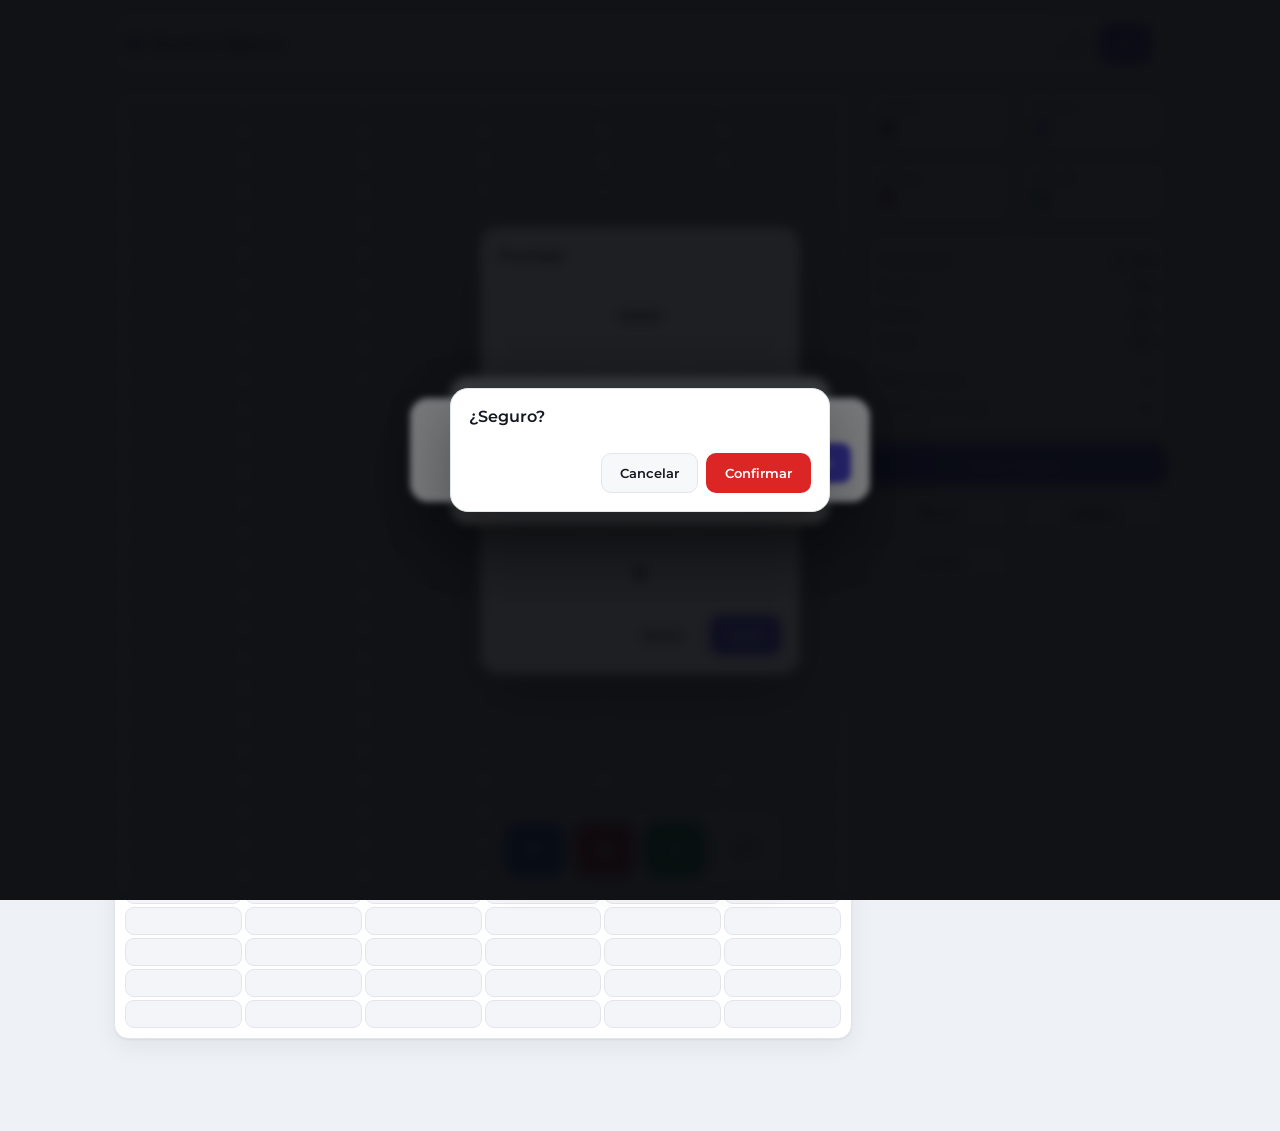
==== index.html @ eec9d6e6 "Punto y Banca - marcador de sabot con archivado en Supabase y panel admin" ====
<!DOCTYPE html>
<html lang="es">
<head>
  <meta charset="UTF-8" />
  <meta name="viewport" content="width=device-width, initial-scale=1.0, viewport-fit=cover" />
  <meta name="robots" content="noindex, nofollow" />
  <meta name="theme-color" content="#0f1115" />
  <meta name="description" content="Marcador para un sabot de Punto y Banca." />
  <title>Punto y Banca · Marcador</title>

  <link rel="preconnect" href="https://fonts.googleapis.com" />
  <link rel="preconnect" href="https://fonts.gstatic.com" crossorigin />
  <link href="https://fonts.googleapis.com/css2?family=Montserrat:wght@400;500;600;700&display=swap" rel="stylesheet" />
  <link rel="stylesheet" href="styles.css" />
</head>
<body>
  <div class="app">
    <header class="topbar">
      <div class="brand">
        <span class="brand-dot" aria-hidden="true"></span>
        <h1>Punto y Banca</h1>
      </div>
      <div class="topbar-actions">
        <span class="sync-badge" id="syncBadge" hidden></span>
        <button id="btnTheme" class="icon-btn" type="button" title="Cambiar tema" aria-label="Cambiar tema">🌙</button>
        <button id="btnQR" class="icon-btn icon-btn-accent" type="button" title="Compartir por QR" aria-label="Mostrar código QR">QR</button>
      </div>
    </header>

    <main class="board-wrap">
      <div class="board" id="board" role="grid" aria-label="Tablero de pases"></div>
    </main>

    <aside class="panel">
      <div class="counters">
        <div class="counter">
          <span class="counter-label">Pases</span>
          <span class="counter-value" id="cPases">0</span>
        </div>
        <div class="counter counter-p">
          <span class="counter-label">Punto</span>
          <span class="counter-value" id="cPunto">0</span>
        </div>
        <div class="counter counter-b">
          <span class="counter-label">Banca</span>
          <span class="counter-value" id="cBanca">0</span>
        </div>
        <div class="counter counter-a">
          <span class="counter-label">Ancar</span>
          <span class="counter-value" id="cAncar">0</span>
        </div>
      </div>

      <div class="mini-stats" id="miniStats"></div>

      <div class="panel-actions">
        <button class="btn btn-primary" id="btnNew" type="button">Nuevo tablero</button>
        <button class="btn btn-ghost" id="btnReset" type="button">Reset</button>
        <button class="btn btn-ghost" id="btnRules" type="button">Reglas</button>
        <button class="btn btn-ghost" id="btnHelp" type="button">Ayuda</button>
      </div>
    </aside>

    <footer class="controls" role="group" aria-label="Registrar resultado del pase">
      <button class="ctrl ctrl-p" id="btnP" type="button" aria-label="Gana Punto"><span>P</span></button>
      <button class="ctrl ctrl-b" id="btnB" type="button" aria-label="Gana Banca"><span>B</span></button>
      <button class="ctrl ctrl-a" id="btnA" type="button" aria-label="Ancar (empate)"><span>A</span></button>
      <button class="ctrl ctrl-back" id="btnBack" type="button" aria-label="Retroceder un pase"><span>↶</span></button>
    </footer>
  </div>

  <!-- ===================== TECLADO NUMÉRICO ===================== -->
  <div class="modal" id="keypadModal" hidden>
    <div class="modal-card keypad-card" role="dialog" aria-modal="true" aria-labelledby="keypadTitle">
      <p class="modal-title" id="keypadTitle">Puntaje</p>
      <div class="keypad-display" id="keypadValue">—</div>
      <div class="keypad-grid" id="keypadGrid"></div>
      <div class="modal-actions">
        <button class="btn btn-ghost" id="keypadClear" type="button">Borrar</button>
        <button class="btn btn-primary" id="keypadOk" type="button">Listo</button>
      </div>
    </div>
  </div>

  <!-- ===================== QR ===================== -->
  <div class="modal" id="qrModal" hidden>
    <div class="modal-card" role="dialog" aria-modal="true" aria-labelledby="qrTitle">
      <p class="modal-title" id="qrTitle">Compartir con jugadores</p>
      <div class="qr-box" id="qrBox"></div>
      <p class="qr-url" id="qrUrl"></p>
      <div class="modal-actions">
        <button class="btn btn-ghost" id="btnCopyUrl" type="button">Copiar enlace</button>
        <button class="btn btn-primary" data-close type="button">Listo</button>
      </div>
    </div>
  </div>

  <!-- ===================== INFO (reglas / ayuda) ===================== -->
  <div class="modal" id="infoModal" hidden>
    <div class="modal-card info-card" role="dialog" aria-modal="true" aria-labelledby="infoTitle">
      <p class="modal-title" id="infoTitle"></p>
      <div class="info-body" id="infoBody"></div>
      <div class="modal-actions">
        <button class="btn btn-primary" data-close type="button">Cerrar</button>
      </div>
    </div>
  </div>

  <!-- ===================== CONFIRMACIÓN ===================== -->
  <div class="modal" id="confirmModal" hidden>
    <div class="modal-card" role="dialog" aria-modal="true" aria-labelledby="confirmTitle">
      <p class="modal-title" id="confirmTitle">¿Seguro?</p>
      <p class="info-body" id="confirmBody"></p>
      <div class="modal-actions">
        <button class="btn btn-ghost" id="confirmNo" type="button">Cancelar</button>
        <button class="btn btn-danger" id="confirmYes" type="button">Confirmar</button>
      </div>
    </div>
  </div>

  <div class="toast" id="toast" role="status" aria-live="polite" hidden></div>

  <script src="config.js"></script>
  <script src="supabase.js"></script>
  <script src="qrcode.min.js"></script>
  <script src="app.js"></script>
</body>
</html>
---- styles.css ----
/* =============================================================
   Punto y Banca 2.0 — Estilos
   ============================================================= */

:root {
  --bg: #eef1f5;
  --surface: #ffffff;
  --surface-2: #f7f8fa;
  --text: #141821;
  --muted: #6b7280;
  --border: #e2e6ec;
  --shadow: 0 1px 2px rgba(16, 24, 40, .06), 0 8px 24px rgba(16, 24, 40, .06);

  --p: #2563eb;        /* Punto  */
  --b: #dc2626;        /* Banca  */
  --a: #16a34a;        /* Ancar  */
  --accent: #4f46e5;

  --cell: #ffffff;
  --cell-border: #e2e6ec;
  --cell-empty: #f3f5f9;

  --radius: 14px;
  --radius-sm: 9px;
  --anim: 190ms;
}

body.dark {
  --bg: #0d0f13;
  --surface: #161a21;
  --surface-2: #1c212b;
  --text: #e8ebf0;
  --muted: #98a1b3;
  --border: #262c38;
  --shadow: 0 1px 2px rgba(0, 0, 0, .4), 0 10px 30px rgba(0, 0, 0, .35);

  --p: #3b82f6;
  --b: #ef4444;
  --a: #22c55e;
  --accent: #818cf8;

  --cell: #1b2029;
  --cell-border: #2a3140;
  --cell-empty: #14181f;
}

* { box-sizing: border-box; }

html, body { height: 100%; }

body {
  margin: 0;
  font-family: 'Montserrat', -apple-system, BlinkMacSystemFont, 'Segoe UI', system-ui, sans-serif;
  background: var(--bg);
  color: var(--text);
  -webkit-font-smoothing: antialiased;
  -webkit-tap-highlight-color: transparent;
  transition: background var(--anim) ease, color var(--anim) ease;
}

h1 { font-size: 1.05rem; margin: 0; font-weight: 600; letter-spacing: .2px; }

button { font-family: inherit; cursor: pointer; }

/* ===================== LAYOUT ===================== */
.app {
  max-width: 1080px;
  margin: 0 auto;
  padding: 12px 14px calc(92px + env(safe-area-inset-bottom));
  display: grid;
  grid-template-columns: 1fr 300px;
  grid-template-areas:
    "topbar topbar"
    "board  panel";
  gap: 14px;
  align-items: start;
}

/* ===================== TOPBAR ===================== */
.topbar {
  grid-area: topbar;
  display: flex;
  align-items: center;
  justify-content: space-between;
  background: var(--surface);
  border: 1px solid var(--border);
  border-radius: var(--radius);
  padding: 12px 14px;
  box-shadow: var(--shadow);
}
.brand { display: flex; align-items: center; gap: 10px; }
.brand-dot {
  width: 12px; height: 12px; border-radius: 50%;
  background: linear-gradient(135deg, var(--b), var(--p));
  box-shadow: 0 0 0 4px color-mix(in srgb, var(--p) 15%, transparent);
}
.topbar-actions { display: flex; align-items: center; gap: 8px; }

.icon-btn {
  border: 1px solid var(--border);
  background: var(--surface-2);
  color: var(--text);
  height: 38px; min-width: 38px;
  padding: 0 12px;
  border-radius: 10px;
  font-size: .95rem; font-weight: 600;
  transition: transform var(--anim) ease, background var(--anim) ease, border-color var(--anim) ease;
}
.icon-btn:hover { transform: translateY(-1px); }
.icon-btn:active { transform: translateY(0) scale(.97); }
.icon-btn-accent { background: var(--accent); border-color: var(--accent); color: #fff; }

.sync-badge {
  font-size: .7rem; font-weight: 600;
  color: #92400e; background: #fef3c7;
  border-radius: 999px; padding: 4px 9px;
}
body.dark .sync-badge { color: #fde68a; background: #422006; }

/* ===================== TABLERO ===================== */
.board-wrap {
  grid-area: board;
  background: var(--surface);
  border: 1px solid var(--border);
  border-radius: var(--radius);
  padding: 10px;
  box-shadow: var(--shadow);
  overflow: hidden;
}
.board {
  display: grid;
  grid-template-columns: repeat(6, 1fr);
  gap: 3px;
}
/* columnas: bloque1 (P,B) bloque2 (P,B) bloque3 (P,B) */
.cell {
  position: relative;
  min-height: 28px;
  border: 1px solid var(--cell-border);
  background: var(--cell-empty);
  border-radius: var(--radius-sm);
  padding: 0;
  color: var(--muted);
  display: grid;
  place-items: center;
  font-weight: 600;
  font-size: .72rem;
  transition: background var(--anim) ease, border-color var(--anim) ease, transform var(--anim) ease;
}
.cell:focus-visible { outline: 2px solid var(--accent); outline-offset: 1px; }
.cell.filled { cursor: pointer; color: #fff; border-color: transparent; }
.cell.filled.p { background: var(--p); }
.cell.filled.b { background: var(--b); }
.cell.filled.tie { background: var(--a); }
.cell.filled:hover { filter: brightness(1.08); }
.cell .cell-score { pointer-events: none; line-height: 1; }

/* Animación sutil al marcar */
@keyframes pop-in {
  0%   { transform: scale(.55); opacity: 0; }
  60%  { transform: scale(1.09); opacity: 1; }
  100% { transform: scale(1); }
}
.cell.pop { animation: pop-in var(--anim) cubic-bezier(.34, 1.56, .64, 1); }

@keyframes fade-out {
  from { opacity: 1; transform: scale(1); }
  to   { opacity: 0; transform: scale(.7); }
}
.cell.fade { animation: fade-out 160ms ease forwards; }

@keyframes score-in {
  from { opacity: 0; transform: scale(.5); }
  to   { opacity: 1; transform: scale(1); }
}
.cell-score.enter { animation: score-in 170ms ease; }

/* ===================== PANEL ===================== */
.panel {
  grid-area: panel;
  display: flex;
  flex-direction: column;
  gap: 12px;
}
.counters {
  display: grid;
  grid-template-columns: 1fr 1fr;
  gap: 8px;
}
.counter {
  background: var(--surface);
  border: 1px solid var(--border);
  border-radius: var(--radius);
  padding: 10px 12px;
  box-shadow: var(--shadow);
  display: flex;
  flex-direction: column;
  gap: 2px;
}
.counter-label { font-size: .68rem; color: var(--muted); text-transform: uppercase; letter-spacing: .06em; }
.counter-value { font-size: 1.5rem; font-weight: 700; line-height: 1; }
.counter-p .counter-value { color: var(--p); }
.counter-b .counter-value { color: var(--b); }
.counter-a .counter-value { color: var(--a); }

.mini-stats {
  background: var(--surface);
  border: 1px solid var(--border);
  border-radius: var(--radius);
  padding: 12px;
  box-shadow: var(--shadow);
  font-size: .82rem;
}
.mini-stats .ms-row {
  display: flex; justify-content: space-between; gap: 8px;
  padding: 5px 0; border-bottom: 1px dashed var(--border);
}
.mini-stats .ms-row:last-child { border-bottom: none; }
.mini-stats .ms-key { color: var(--muted); }
.mini-stats .ms-val { font-weight: 600; }
.ms-bar { height: 6px; border-radius: 999px; background: var(--cell-empty); overflow: hidden; margin-top: 6px; display: flex; }
.ms-bar span { display: block; height: 100%; transition: width var(--anim) ease; }

.panel-actions { display: grid; grid-template-columns: 1fr 1fr; gap: 8px; }

.btn {
  border-radius: 10px;
  border: 1px solid transparent;
  padding: 10px 12px;
  font-size: .84rem;
  font-weight: 600;
  transition: transform var(--anim) ease, background var(--anim) ease, filter var(--anim) ease;
  min-height: 40px;
}
.btn:hover { transform: translateY(-1px); }
.btn:active { transform: translateY(0) scale(.98); }
.btn-primary { background: var(--accent); color: #fff; }
.btn-primary:hover { filter: brightness(1.06); }
.btn-ghost { background: var(--surface-2); border-color: var(--border); color: var(--text); }
.btn-danger { background: var(--b); color: #fff; }
#btnNew { grid-column: 1 / -1; }

/* ===================== CONTROLES (footer) ===================== */
.controls {
  position: fixed;
  left: 50%;
  bottom: calc(14px + env(safe-area-inset-bottom));
  transform: translateX(-50%);
  display: flex;
  gap: 10px;
  background: var(--surface);
  border: 1px solid var(--border);
  border-radius: 18px;
  padding: 8px;
  box-shadow: var(--shadow);
  z-index: 40;
}
.ctrl {
  width: 60px; height: 54px;
  border-radius: 13px;
  border: none;
  color: #fff;
  font-size: 1.25rem;
  font-weight: 700;
  transition: transform var(--anim) ease, filter var(--anim) ease;
}
.ctrl:hover { transform: translateY(-2px); }
.ctrl:active { transform: translateY(0) scale(.94); }
.ctrl:focus-visible { outline: 2px solid var(--accent); outline-offset: 2px; }
.ctrl-p { background: var(--p); }
.ctrl-b { background: var(--b); }
.ctrl-a { background: var(--a); }
.ctrl-back { background: var(--surface-2); color: var(--text); border: 1px solid var(--border); }

/* ===================== MODALES ===================== */
.modal {
  position: fixed; inset: 0;
  background: rgba(8, 10, 14, .55);
  backdrop-filter: blur(3px);
  display: grid; place-items: center;
  padding: 18px;
  z-index: 100;
  animation: modal-fade 160ms ease;
}
@keyframes modal-fade { from { opacity: 0; } to { opacity: 1; } }

.modal-card {
  background: var(--surface);
  border: 1px solid var(--border);
  border-radius: 18px;
  padding: 18px;
  width: 100%;
  max-width: 380px;
  box-shadow: 0 24px 60px rgba(0, 0, 0, .35);
  animation: modal-pop 180ms cubic-bezier(.34, 1.4, .64, 1);
}
@keyframes modal-pop { from { transform: translateY(10px) scale(.97); opacity: .6; } to { transform: none; opacity: 1; } }

.modal-title { margin: 0 0 12px; font-weight: 600; font-size: 1rem; }
.modal-actions { display: flex; gap: 8px; justify-content: flex-end; margin-top: 14px; }
.modal-actions .btn { flex: 0 0 auto; padding-inline: 18px; }

.info-card { max-width: 460px; }
.info-body { font-size: .85rem; line-height: 1.6; color: var(--text); white-space: pre-line; max-height: 60vh; overflow: auto; }
.info-body h3 { margin: 12px 0 4px; font-size: .85rem; }
.info-body ul { margin: 4px 0; padding-left: 18px; }

/* ===================== TECLADO ===================== */
.keypad-card { max-width: 320px; }
.keypad-display {
  text-align: center;
  font-size: 2.6rem;
  font-weight: 700;
  padding: 10px;
  margin-bottom: 12px;
  border-radius: var(--radius);
  background: var(--surface-2);
  border: 1px solid var(--border);
  min-height: 68px;
}
.keypad-grid { display: grid; grid-template-columns: repeat(3, 1fr); gap: 8px; }
.keypad-grid button {
  height: 54px;
  border-radius: 12px;
  border: 1px solid var(--border);
  background: var(--surface-2);
  color: var(--text);
  font-size: 1.3rem;
  font-weight: 600;
  transition: transform var(--anim) ease, background var(--anim) ease;
}
.keypad-grid button:hover { background: var(--cell-empty); }
.keypad-grid button:active { transform: scale(.94); }
.keypad-grid button.zero { grid-column: span 3; }

/* ===================== QR ===================== */
.qr-box {
  display: grid; place-items: center;
  background: #fff; border-radius: 14px;
  padding: 12px; margin: 0 auto 10px;
  width: max-content; max-width: 100%;
}
.qr-box img, .qr-box canvas, .qr-box svg { display: block; max-width: 100%; height: auto; }
.qr-url {
  font-size: .72rem; color: var(--muted);
  text-align: center; word-break: break-all; margin: 0;
}

/* ===================== TOAST ===================== */
.toast {
  position: fixed;
  left: 50%;
  bottom: calc(96px + env(safe-area-inset-bottom));
  transform: translateX(-50%);
  background: #14181f;
  color: #fff;
  padding: 11px 16px;
  border-radius: 12px;
  font-size: .82rem;
  font-weight: 500;
  box-shadow: 0 12px 30px rgba(0, 0, 0, .35);
  z-index: 120;
  max-width: 90vw;
  text-align: center;
  animation: toast-in 180ms ease;
}
@keyframes toast-in { from { opacity: 0; transform: translate(-50%, 8px); } to { opacity: 1; transform: translate(-50%, 0); } }
.toast.warn { background: #92400e; }

/* ===================== RESPONSIVE ===================== */
@media (max-width: 820px) {
  .app {
    grid-template-columns: 1fr;
    grid-template-areas:
      "topbar"
      "board"
      "panel";
    padding-bottom: calc(96px + env(safe-area-inset-bottom));
  }
  .panel { flex-direction: column; }
  .counters { grid-template-columns: repeat(4, 1fr); }
  .counter-value { font-size: 1.25rem; }
  .panel-actions { grid-template-columns: repeat(2, 1fr); }
}

@media (max-width: 480px) {
  .app { padding: 10px 10px calc(96px + env(safe-area-inset-bottom)); gap: 10px; }
  .brand h1 { font-size: .95rem; }
  .board { gap: 2px; }
  .cell { font-size: .62rem; border-radius: 7px; }
  .counters { grid-template-columns: repeat(2, 1fr); }
  .ctrl { width: 56px; height: 50px; }
}

/* =============================================================
   PANEL ADMIN
   ============================================================= */
.admin {
  max-width: 1080px;
  margin: 0 auto;
  padding: 12px 14px 40px;
  display: flex;
  flex-direction: column;
  gap: 14px;
}

.card {
  background: var(--surface);
  border: 1px solid var(--border);
  border-radius: var(--radius);
  padding: 16px;
  box-shadow: var(--shadow);
}
.card-title { margin: 0 0 4px; font-size: .95rem; font-weight: 600; }
.card-sub { margin: 0 0 14px; font-size: .82rem; color: var(--muted); }

/* Login */
.form { display: flex; flex-direction: column; gap: 12px; max-width: 360px; }
.field { display: flex; flex-direction: column; gap: 5px; font-size: .78rem; color: var(--muted); }
.field input {
  font-family: inherit;
  font-size: .9rem;
  padding: 10px 12px;
  border-radius: 10px;
  border: 1px solid var(--border);
  background: var(--surface-2);
  color: var(--text);
}
.field input:focus { outline: 2px solid var(--accent); outline-offset: 1px; border-color: transparent; }
.form-msg { font-size: .8rem; color: var(--b); margin: 0; min-height: 1em; }

/* KPIs */
.kpis {
  display: grid;
  grid-template-columns: repeat(auto-fit, minmax(140px, 1fr));
  gap: 10px;
}
.kpi {
  background: var(--surface);
  border: 1px solid var(--border);
  border-radius: var(--radius);
  padding: 12px 14px;
  box-shadow: var(--shadow);
  display: flex; flex-direction: column; gap: 3px;
}
.kpi-label { font-size: .7rem; color: var(--muted); text-transform: uppercase; letter-spacing: .05em; }
.kpi-value { font-size: 1.5rem; font-weight: 700; line-height: 1.1; }
.kpi-sub { font-size: .72rem; color: var(--muted); }

/* Grid */
.grid-2 { display: grid; grid-template-columns: 1fr 1fr; gap: 14px; margin: 14px 0; }

/* Tablas */
.table-scroll { overflow: auto; max-height: 60vh; }
.data-table { width: 100%; border-collapse: collapse; font-size: .82rem; }
.data-table th, .data-table td {
  text-align: left;
  padding: 8px 10px;
  border-bottom: 1px solid var(--border);
  white-space: nowrap;
}
.data-table th {
  position: sticky; top: 0;
  background: var(--surface);
  color: var(--muted);
  font-weight: 600;
  font-size: .72rem;
  text-transform: uppercase;
  letter-spacing: .04em;
}
.data-table tbody tr:hover { background: var(--surface-2); }
.data-table .mono { font-family: ui-monospace, SFMono-Regular, Menlo, monospace; font-size: .78rem; }
.data-table .empty, .empty { color: var(--muted); text-align: center; padding: 18px; font-size: .82rem; }

/* Barras */
.bars { display: flex; flex-direction: column; gap: 8px; }
.bar-row { display: grid; grid-template-columns: 48px 1fr 40px; align-items: center; gap: 8px; font-size: .78rem; }
.bar-day { color: var(--muted); }
.bar-track { height: 16px; background: var(--cell-empty); border-radius: 999px; overflow: hidden; }
.bar-fill { display: block; height: 100%; background: linear-gradient(90deg, var(--p), var(--accent)); border-radius: 999px; transition: width var(--anim) ease; }
.bar-val { text-align: right; font-weight: 600; }

@media (max-width: 820px) {
  .grid-2 { grid-template-columns: 1fr; }
}

/* ===================== ACCESIBILIDAD ===================== */
@media (prefers-reduced-motion: reduce) {
  *, *::before, *::after {
    animation-duration: .001ms !important;
    animation-iteration-count: 1 !important;
    transition-duration: .001ms !important;
  }
}
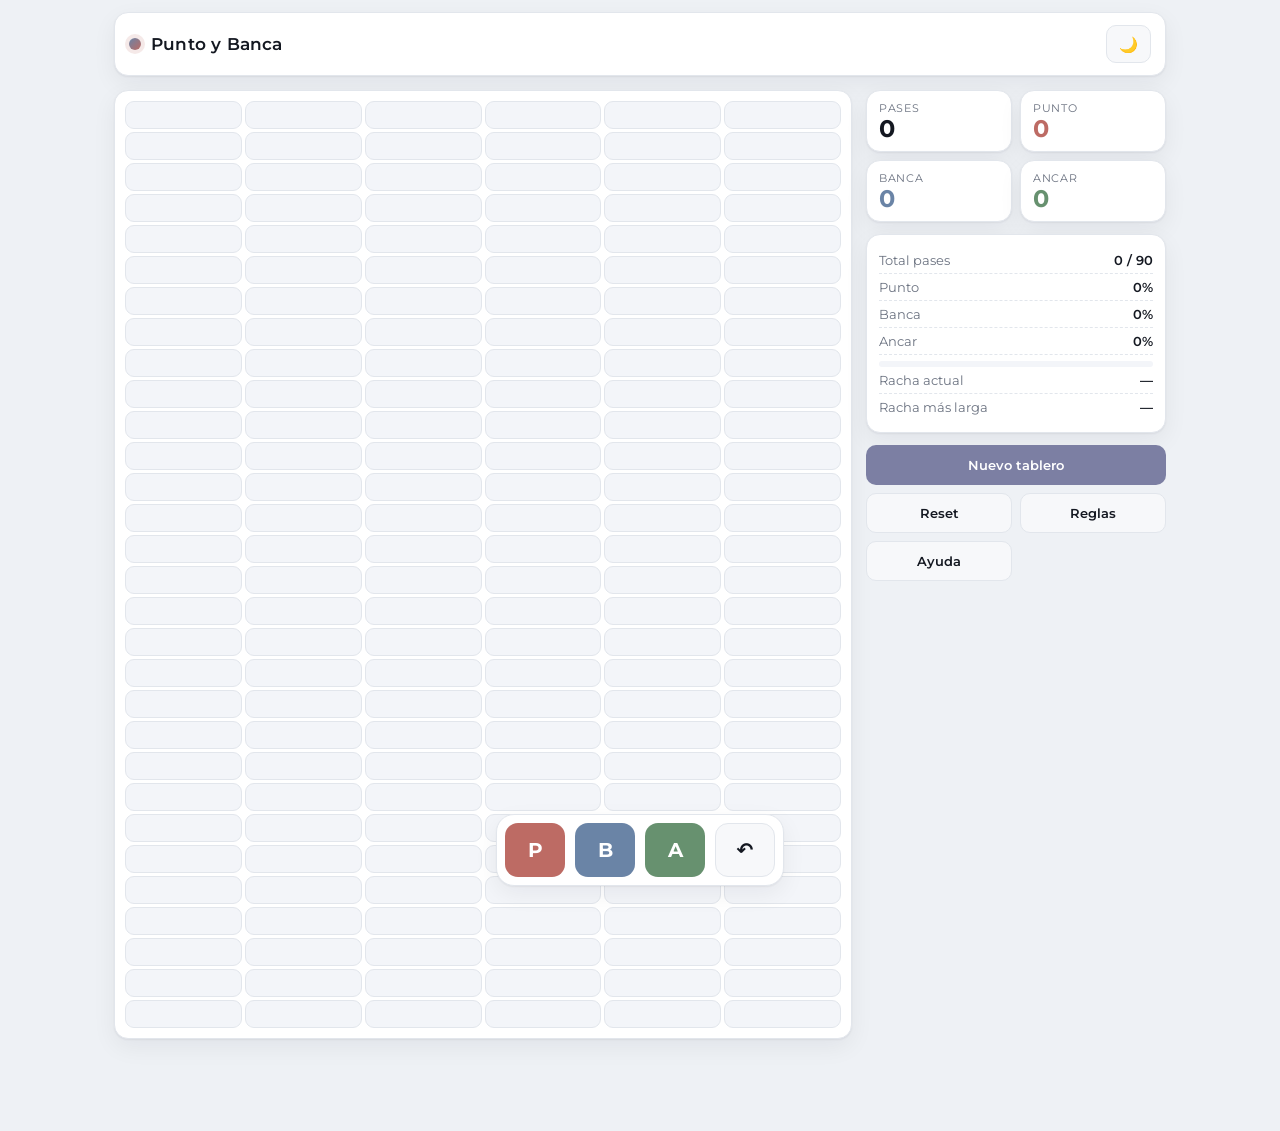
==== commit 83ac2202: "Quitar función de QR (botón, ventana y generador)" ====
--- a/index.html
+++ b/index.html
@@ -23,7 +23,6 @@
       <div class="topbar-actions">
         <span class="sync-badge" id="syncBadge" hidden></span>
         <button id="btnTheme" class="icon-btn" type="button" title="Cambiar tema" aria-label="Cambiar tema">🌙</button>
-        <button id="btnQR" class="icon-btn icon-btn-accent" type="button" title="Compartir por QR" aria-label="Mostrar código QR">QR</button>
       </div>
     </header>
 
@@ -82,19 +81,6 @@
     </div>
   </div>
 
-  <!-- ===================== QR ===================== -->
-  <div class="modal" id="qrModal" hidden>
-    <div class="modal-card" role="dialog" aria-modal="true" aria-labelledby="qrTitle">
-      <p class="modal-title" id="qrTitle">Compartir con jugadores</p>
-      <div class="qr-box" id="qrBox"></div>
-      <p class="qr-url" id="qrUrl"></p>
-      <div class="modal-actions">
-        <button class="btn btn-ghost" id="btnCopyUrl" type="button">Copiar enlace</button>
-        <button class="btn btn-primary" data-close type="button">Listo</button>
-      </div>
-    </div>
-  </div>
-
   <!-- ===================== INFO (reglas / ayuda) ===================== -->
   <div class="modal" id="infoModal" hidden>
     <div class="modal-card info-card" role="dialog" aria-modal="true" aria-labelledby="infoTitle">
@@ -122,7 +108,6 @@
 
   <script src="config.js"></script>
   <script src="supabase.js"></script>
-  <script src="qrcode.min.js"></script>
   <script src="app.js"></script>
 </body>
 </html>
--- a/styles.css
+++ b/styles.css
@@ -11,10 +11,11 @@
   --border: #e2e6ec;
   --shadow: 0 1px 2px rgba(16, 24, 40, .06), 0 8px 24px rgba(16, 24, 40, .06);
 
-  --p: #2563eb;        /* Punto  */
-  --b: #dc2626;        /* Banca  */
-  --a: #16a34a;        /* Ancar  */
-  --accent: #4f46e5;
+  --p: #bd6b64;        /* Punto (rojo suavizado)  */
+  --b: #6a84a6;        /* Banca (azul suavizado)  */
+  --a: #67916f;        /* Ancar (verde suavizado) */
+  --accent: #7c7fa3;
+  --danger: #b5655e;   /* Alertas y botón de peligro (independiente de P/B/A) */
 
   --cell: #ffffff;
   --cell-border: #e2e6ec;
@@ -34,10 +35,11 @@
   --border: #262c38;
   --shadow: 0 1px 2px rgba(0, 0, 0, .4), 0 10px 30px rgba(0, 0, 0, .35);
 
-  --p: #3b82f6;
-  --b: #ef4444;
-  --a: #22c55e;
-  --accent: #818cf8;
+  --p: #bd6b64;
+  --b: #6a84a6;
+  --a: #67916f;
+  --accent: #a2a5d4;
+  --danger: #b5655e;
 
   --cell: #1b2029;
   --cell-border: #2a3140;
@@ -237,7 +239,7 @@
 .btn-primary { background: var(--accent); color: #fff; }
 .btn-primary:hover { filter: brightness(1.06); }
 .btn-ghost { background: var(--surface-2); border-color: var(--border); color: var(--text); }
-.btn-danger { background: var(--b); color: #fff; }
+.btn-danger { background: var(--danger); color: #fff; }
 #btnNew { grid-column: 1 / -1; }
 
 /* ===================== CONTROLES (footer) ===================== */
@@ -273,6 +275,10 @@
 .ctrl-back { background: var(--surface-2); color: var(--text); border: 1px solid var(--border); }
 
 /* ===================== MODALES ===================== */
+/* El atributo hidden siempre debe ganar, incluso sobre .modal { display: grid }.
+   Sin esta regla los diálogos nunca se ocultan y sus botones "no hacen nada". */
+[hidden] { display: none !important; }
+
 .modal {
   position: fixed; inset: 0;
   background: rgba(8, 10, 14, .55);
@@ -332,19 +338,6 @@
 .keypad-grid button:hover { background: var(--cell-empty); }
 .keypad-grid button:active { transform: scale(.94); }
 .keypad-grid button.zero { grid-column: span 3; }
-
-/* ===================== QR ===================== */
-.qr-box {
-  display: grid; place-items: center;
-  background: #fff; border-radius: 14px;
-  padding: 12px; margin: 0 auto 10px;
-  width: max-content; max-width: 100%;
-}
-.qr-box img, .qr-box canvas, .qr-box svg { display: block; max-width: 100%; height: auto; }
-.qr-url {
-  font-size: .72rem; color: var(--muted);
-  text-align: center; word-break: break-all; margin: 0;
-}
 
 /* ===================== TOAST ===================== */
 .toast {
@@ -427,7 +420,7 @@
   color: var(--text);
 }
 .field input:focus { outline: 2px solid var(--accent); outline-offset: 1px; border-color: transparent; }
-.form-msg { font-size: .8rem; color: var(--b); margin: 0; min-height: 1em; }
+.form-msg { font-size: .8rem; color: var(--danger); margin: 0; min-height: 1em; }
 
 /* KPIs */
 .kpis {
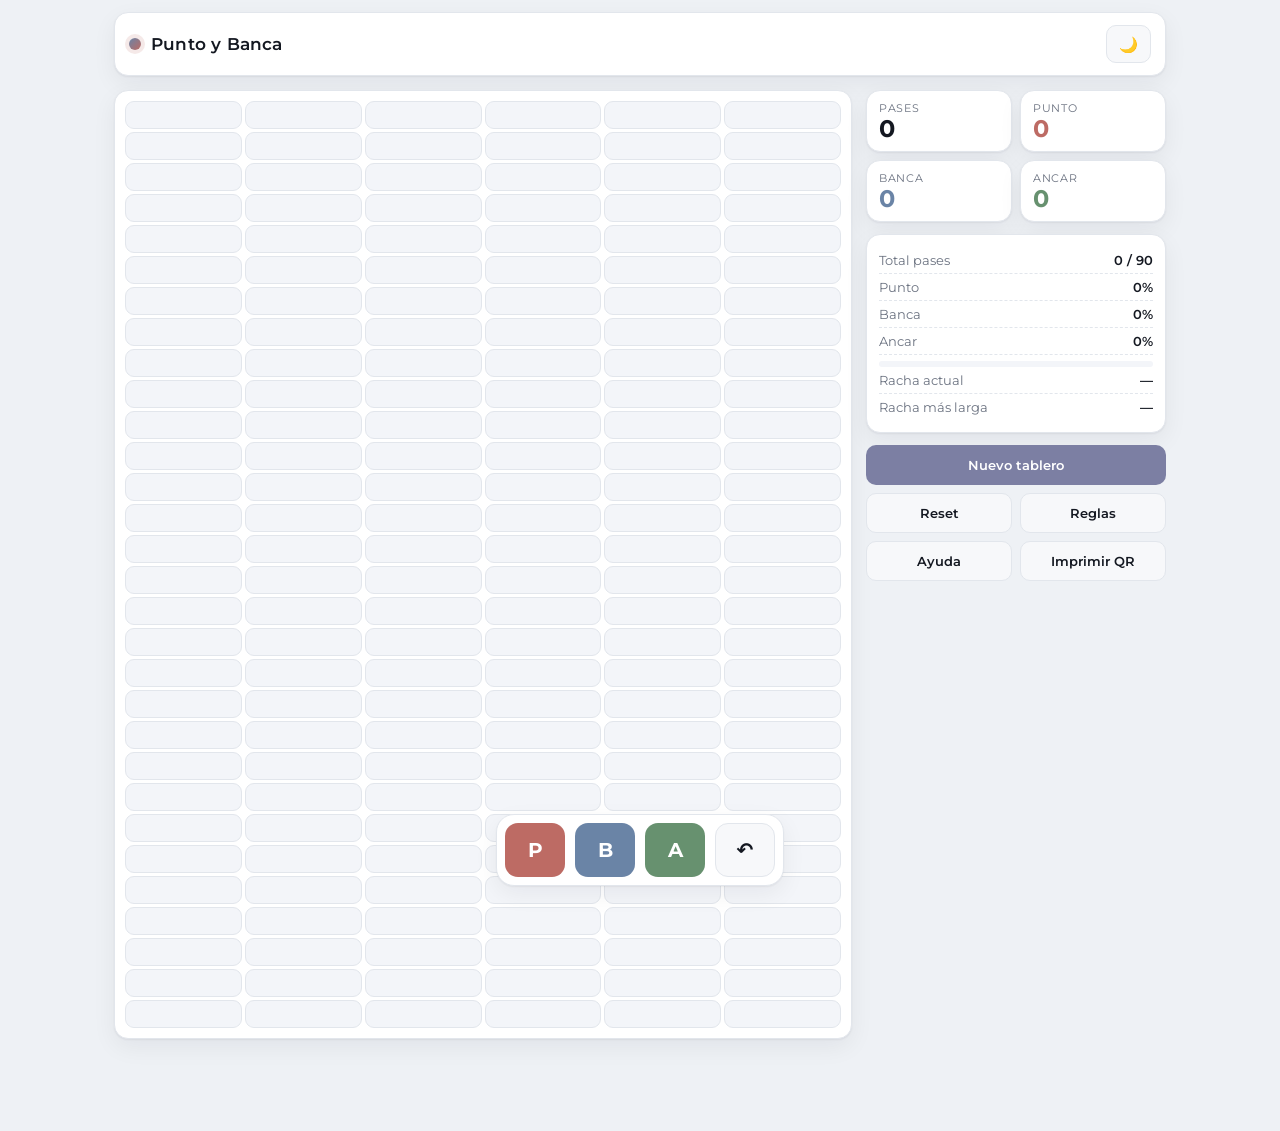
==== commit 01469c43: "QR imprimible: boton en acciones, cartel con QR y estilos de impresion" ====
--- a/index.html
+++ b/index.html
@@ -57,6 +57,7 @@
         <button class="btn btn-ghost" id="btnReset" type="button">Reset</button>
         <button class="btn btn-ghost" id="btnRules" type="button">Reglas</button>
         <button class="btn btn-ghost" id="btnHelp" type="button">Ayuda</button>
+        <button class="btn btn-ghost" id="btnQR" type="button">Imprimir QR</button>
       </div>
     </aside>
 
@@ -77,6 +78,20 @@
       <div class="modal-actions">
         <button class="btn btn-ghost" id="keypadClear" type="button">Borrar</button>
         <button class="btn btn-primary" id="keypadOk" type="button">Listo</button>
+      </div>
+    </div>
+  </div>
+
+  <!-- ===================== QR (imprimible) ===================== -->
+  <div class="modal" id="qrModal" hidden>
+    <div class="modal-card qr-card" role="dialog" aria-modal="true" aria-labelledby="qrTitle">
+      <p class="modal-title qr-title" id="qrTitle">Punto y Banca</p>
+      <p class="qr-hint">Escaneá con la cámara para abrir el marcador</p>
+      <div class="qr-box" id="qrBox"></div>
+      <p class="qr-url" id="qrUrl"></p>
+      <div class="modal-actions">
+        <button class="btn btn-ghost" data-close type="button">Cerrar</button>
+        <button class="btn btn-primary" id="btnPrint" type="button">Imprimir</button>
       </div>
     </div>
   </div>
@@ -108,6 +123,7 @@
 
   <script src="config.js"></script>
   <script src="supabase.js"></script>
+  <script src="qrcode.min.js"></script>
   <script src="app.js"></script>
 </body>
 </html>
--- a/styles.css
+++ b/styles.css
@@ -338,6 +338,42 @@
 .keypad-grid button:hover { background: var(--cell-empty); }
 .keypad-grid button:active { transform: scale(.94); }
 .keypad-grid button.zero { grid-column: span 3; }
+
+/* ===================== QR (imprimible) ===================== */
+.qr-card { max-width: 420px; text-align: center; }
+.qr-title { font-size: 1.5rem; letter-spacing: .3px; margin-bottom: 4px; }
+.qr-hint { font-size: .82rem; color: var(--muted); margin: 0 0 14px; }
+.qr-box {
+  display: grid; place-items: center;
+  background: #fff; border-radius: 14px;
+  border: 1px solid var(--border);
+  padding: 16px; margin: 0 auto 12px;
+  width: max-content; max-width: 100%;
+}
+.qr-box img, .qr-box canvas, .qr-box svg { display: block; max-width: 100%; height: auto; }
+.qr-url {
+  font-size: .78rem; color: var(--text);
+  text-align: center; word-break: break-all; margin: 0;
+  font-weight: 600;
+}
+
+/* Al imprimir: solo el cartel del QR, en blanco y bien grande */
+@media print {
+  @page { margin: 18mm; }
+  html, body { background: #fff !important; }
+  body > * { display: none !important; }
+  #qrModal { display: block !important; position: static; inset: auto; background: none; backdrop-filter: none; padding: 0; animation: none; }
+  #qrModal .qr-card {
+    max-width: none; width: auto; border: none; box-shadow: none;
+    padding: 0; animation: none; text-align: center;
+  }
+  #qrModal .qr-title { font-size: 30pt; color: #000; }
+  #qrModal .qr-hint { font-size: 13pt; color: #333; margin-bottom: 10mm; }
+  #qrModal .qr-box { border: none; padding: 0; margin: 0 auto 8mm; }
+  #qrModal .qr-box svg { width: 90mm !important; height: 90mm !important; }
+  #qrModal .qr-url { font-size: 12pt; color: #000; margin-bottom: 6mm; }
+  #qrModal .modal-actions { display: none !important; }
+}
 
 /* ===================== TOAST ===================== */
 .toast {
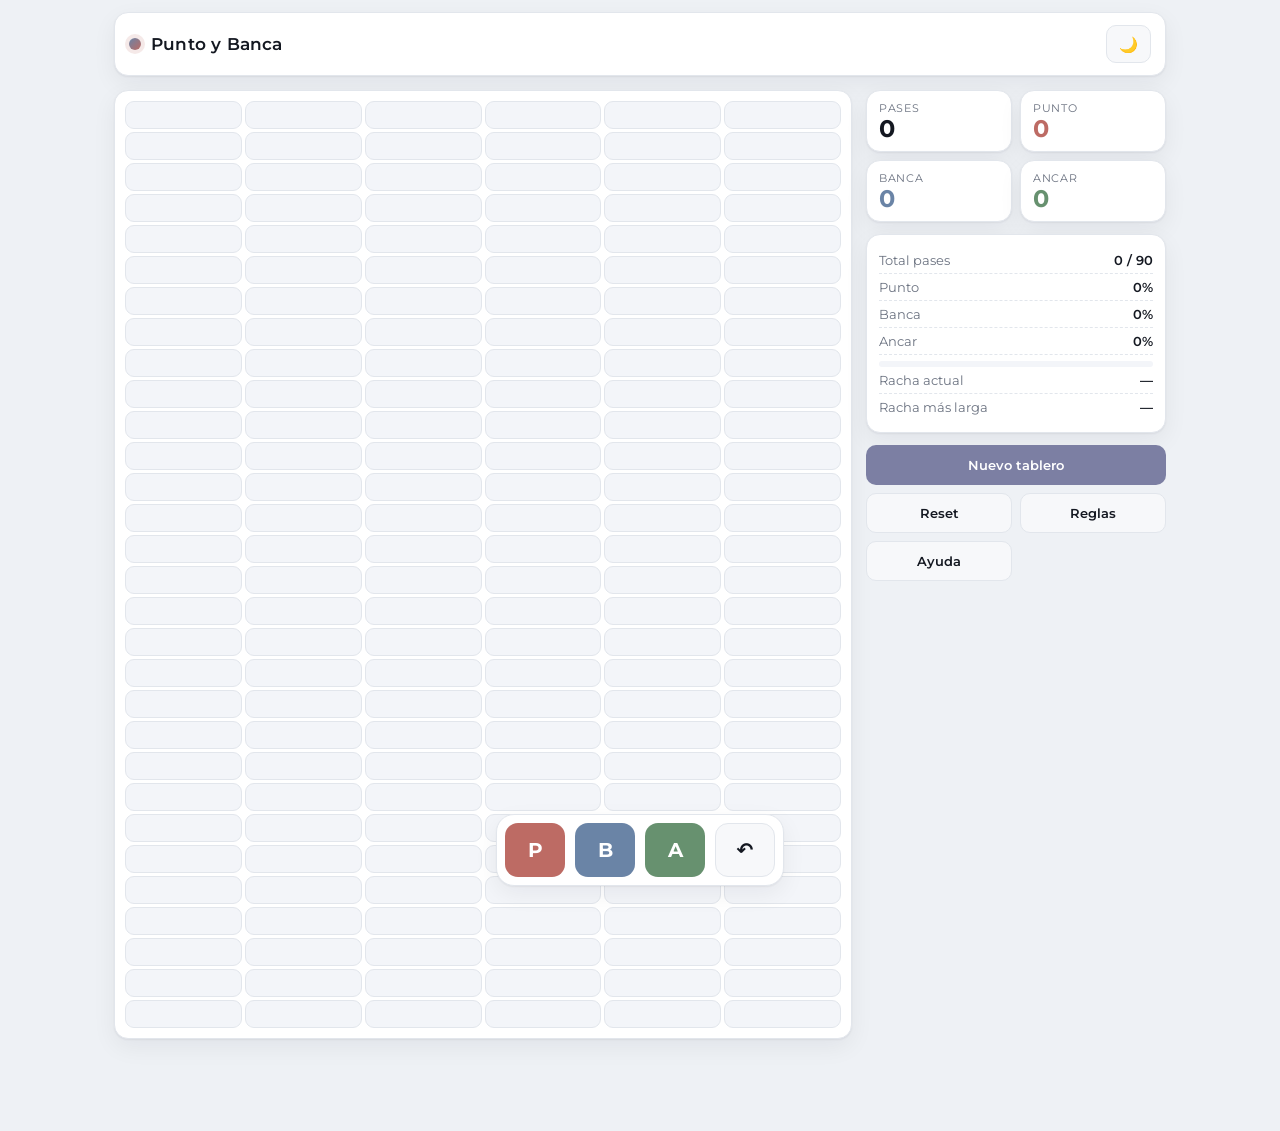
==== commit d79d23b0: "Revert "QR imprimible: boton en acciones, cartel con QR y estilos de impresion" This reverts commit " ====
--- a/index.html
+++ b/index.html
@@ -57,7 +57,6 @@
         <button class="btn btn-ghost" id="btnReset" type="button">Reset</button>
         <button class="btn btn-ghost" id="btnRules" type="button">Reglas</button>
         <button class="btn btn-ghost" id="btnHelp" type="button">Ayuda</button>
-        <button class="btn btn-ghost" id="btnQR" type="button">Imprimir QR</button>
       </div>
     </aside>
 
@@ -78,20 +77,6 @@
       <div class="modal-actions">
         <button class="btn btn-ghost" id="keypadClear" type="button">Borrar</button>
         <button class="btn btn-primary" id="keypadOk" type="button">Listo</button>
-      </div>
-    </div>
-  </div>
-
-  <!-- ===================== QR (imprimible) ===================== -->
-  <div class="modal" id="qrModal" hidden>
-    <div class="modal-card qr-card" role="dialog" aria-modal="true" aria-labelledby="qrTitle">
-      <p class="modal-title qr-title" id="qrTitle">Punto y Banca</p>
-      <p class="qr-hint">Escaneá con la cámara para abrir el marcador</p>
-      <div class="qr-box" id="qrBox"></div>
-      <p class="qr-url" id="qrUrl"></p>
-      <div class="modal-actions">
-        <button class="btn btn-ghost" data-close type="button">Cerrar</button>
-        <button class="btn btn-primary" id="btnPrint" type="button">Imprimir</button>
       </div>
     </div>
   </div>
@@ -123,7 +108,6 @@
 
   <script src="config.js"></script>
   <script src="supabase.js"></script>
-  <script src="qrcode.min.js"></script>
   <script src="app.js"></script>
 </body>
 </html>
--- a/styles.css
+++ b/styles.css
@@ -338,42 +338,6 @@
 .keypad-grid button:hover { background: var(--cell-empty); }
 .keypad-grid button:active { transform: scale(.94); }
 .keypad-grid button.zero { grid-column: span 3; }
-
-/* ===================== QR (imprimible) ===================== */
-.qr-card { max-width: 420px; text-align: center; }
-.qr-title { font-size: 1.5rem; letter-spacing: .3px; margin-bottom: 4px; }
-.qr-hint { font-size: .82rem; color: var(--muted); margin: 0 0 14px; }
-.qr-box {
-  display: grid; place-items: center;
-  background: #fff; border-radius: 14px;
-  border: 1px solid var(--border);
-  padding: 16px; margin: 0 auto 12px;
-  width: max-content; max-width: 100%;
-}
-.qr-box img, .qr-box canvas, .qr-box svg { display: block; max-width: 100%; height: auto; }
-.qr-url {
-  font-size: .78rem; color: var(--text);
-  text-align: center; word-break: break-all; margin: 0;
-  font-weight: 600;
-}
-
-/* Al imprimir: solo el cartel del QR, en blanco y bien grande */
-@media print {
-  @page { margin: 18mm; }
-  html, body { background: #fff !important; }
-  body > * { display: none !important; }
-  #qrModal { display: block !important; position: static; inset: auto; background: none; backdrop-filter: none; padding: 0; animation: none; }
-  #qrModal .qr-card {
-    max-width: none; width: auto; border: none; box-shadow: none;
-    padding: 0; animation: none; text-align: center;
-  }
-  #qrModal .qr-title { font-size: 30pt; color: #000; }
-  #qrModal .qr-hint { font-size: 13pt; color: #333; margin-bottom: 10mm; }
-  #qrModal .qr-box { border: none; padding: 0; margin: 0 auto 8mm; }
-  #qrModal .qr-box svg { width: 90mm !important; height: 90mm !important; }
-  #qrModal .qr-url { font-size: 12pt; color: #000; margin-bottom: 6mm; }
-  #qrModal .modal-actions { display: none !important; }
-}
 
 /* ===================== TOAST ===================== */
 .toast {
